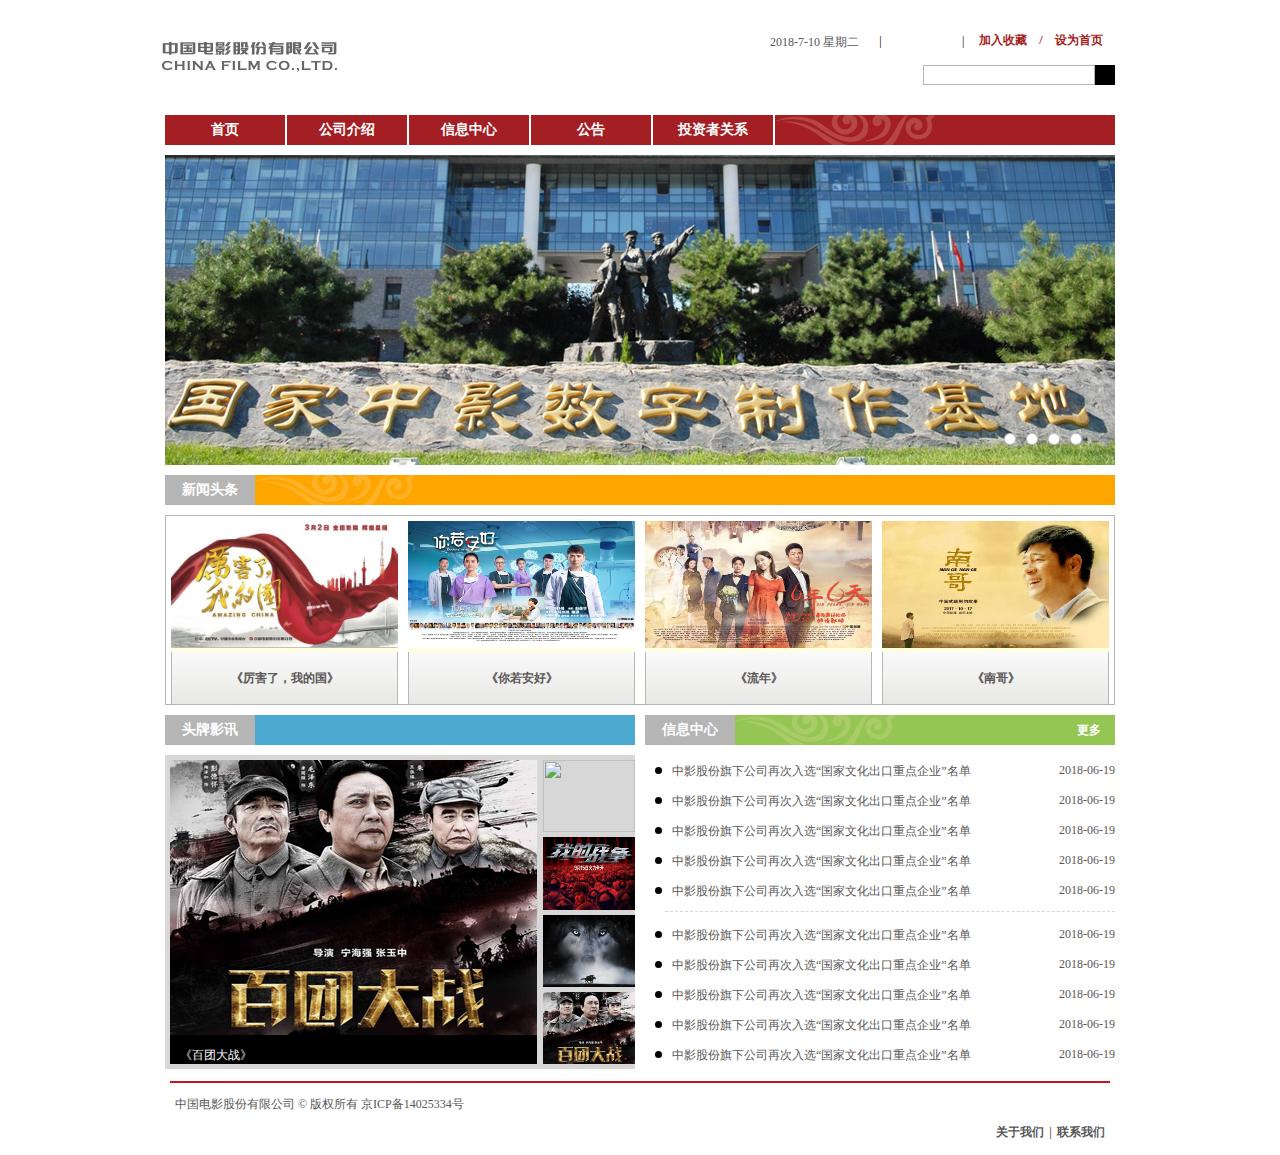
==== index.html @ e8ded46a "lzq001" ====
<!DOCTYPE html>
<html lang="en">
<head>
	<meta charset="UTF-8">
	<title>中国电影股份有限公司</title>
	<link rel="stylesheet" href="css/index.css">
	<link rel="stylesheet" href="https://at.alicdn.com/t/font_739050_2397765j077.css">
</head>
<body>
	<!-- 最上部开始 -->
	<section class="bestTop">
		<a href="zhengwen.html"><div class="topLogo"></div></a>

		<div class="top_top">
			<div class="Home_page">
				<span>加入收藏</span>
				<span>/</span>
				<span>设为首页</span>
			</div>
			<div class="top_air">
				<span>|</span>
				<span>|</span>

			</div>
			<div class="top_date">
				<span>2018-7-10 星期二</span>
			</div>
		</div>
		<div class="topsearch">
			<input type="text" class="topinput" >
			<div class="magnifying">
				<i class="iconfont icon-fangdajing jing"></i>
			</div>
		</div>
		<div class="topmenu">
			<ul>
				<li>
					<a href="index.html"><span>首页</span>

						<div class="disappear">首页</div></a>
				</li>
				<li>
					<a href="jieshao.html" ><span>公司介绍</span>
						<div class="disappear">公司介绍</div></a>

				</li>
				<li>
					<a href="centerxinxi.html"><span>信息中心</span>
						<div class="disappear">信息中心</div></a>

				</li>
				<li>
					<a href="gonggao.html"><span>公告</span>
						<div class="disappear">公告</div></a>

				</li>

				<li>
					<a href="touzi.html"><span>投资者关系</span>
						<div class="disappear">投资者关系</div></a>

				</li>
			</ul>
			<img src="img/alltit_cloud.png" alt="">
		</div>
	</section>
	<!-- 最上部结束 -->

	<!-- banner以下 开始-->
	<section class="banner">
        <a href="zhengwen.html">
            <img src="img/bann1.jpg" alt="">

        </a>
        <a href="zhengwen.html"><img src="img/bann2.jpg" alt=""></a>
        <a href="zhengwen.html"><img src="img/bann3.jpg" alt=""></a>
        <a href="zhengwen.html"><img src="img/bann4.jpg" alt=""></a>

		<div class="dot">
			<div class="ban_dot">
				<div class="in_dot"></div>
			</div>
			<div class="ban_dot">
				<div class="in_dot"></div>
			</div>
			<div class="ban_dot">
				<div class="in_dot"></div>
			</div>
			<div class="ban_dot">
				<div class="in_dot"></div>
			</div>
		</div>
	</section>
	<!-- banner以下结束 -->
	<!-- 新闻头条开始 -->
	<section class="theNew_title">
		<div class="new_title">
			<span>新闻头条</span>
		</div>
		<img src="img/xinwen.png" alt="">
	</section>

	<section class="theNew">
		<ul>
			<li class="movie">
				<a href="zhengwen.html" target="view_window>
					<div class=" the_movie">
						<img src="img/wodeguo.jpg" alt="">
					</div>			
					<div class="movName">《厉害了，我的国》</div>
				</a>

			</li>
			<li class="movie">
				<a href="zhengwen.html" target="view_window>
					<div class=" the_movie">
						<img src="img/niruoanhao.jpg" alt="">
					</div>			
					<div class="movName">《你若安好》</div>
				</a>

			</li>
			<li class="movie">
				<a href="zhengwen.html" target="view_window>
					<div class=" the_movie">
						<img src="img/liunian.jpg" alt="">
					</div>			
					<div class="movName">《流年》</div>
				</a>

			</li>
			<li class="movie">
				<a href="zhengwen.html" target="view_window>
					<div class=" the_movie">
						<img src="img/nange.jpg" alt="">
					</div>			
					<div class="movName">《南哥》</div>
				</a>

			</li>
		</ul>


	</section>
	<!-- 新闻头条结束 -->
	<!-- 头牌咨讯开始 -->
	<section class="message_title">
		<div class="mess_left">
			<div class="mess_title">头牌影讯</div>
		</div>
		<div class="mess_left mess_right">
			<div class="mess_title">信息中心</div>
			<img src="img/alltit_cloud.png" alt="">
			<div class="mess_more">
				<i class="iconfont icon-sanx"></i>
				<span>更多</span>
			</div>
		</div>
	</section>
	<section class="message">
		<div class="message_left">
			<div class="message_leftTop">
				<div class="pic_top"></div>
                <a href="zhengwen.html" target="view_window"><img src="img/meirenyu.jpg" alt=""></a>
                <a href="zhengwen.html" target="view_window"><img src="img/mytuanzhang.jpg" alt=""></a>
                <a href="zhengwen.html" target="view_window"><img src="img/langtuteng.jpg" alt=""></a>
                <a href="zhengwen.html " target="view_window"><img src="img/maozhuxi.jpg" alt=""></a>




			</div>

			<div class="message_leftdown">
				<span>《美人鱼》</span>

			</div>
			<div class="message_leftdown">
				<span>《我的团长》</span>

			</div>
			<div class="message_leftdown">
				<span>《狼图腾》</span>

			</div>
			<div class="message_leftdown">
				<span>《百团大战》</span>

			</div>
			<div class="messleft_right">
				<div class="mess_manymov">
                    <a href="zhengwen.html" target="view_window"><img src="img/meirenyu.jpg" alt=""></a>

				</div>
				<div class="mess_manymov">
                    <a href="zhengwen.html" target="view_window"><img src="img/mytuanzhang.jpg" alt=""></a>

				</div>
				<div class="mess_manymov">
                    <a href="zhengwen.html" target="view_window"><img src="img/langtuteng.jpg" alt=""></a>

				</div>
				<div class="mess_manymov">
                    <a href="zhengwen.html" target="view_window"><img src="img/maozhuxi.jpg" alt=""></a>

				</div>
			</div>
		</div>

		<div class="message_right">
			<div class="messright_top">
				<ul>
					<li class="messright_top1">
						<div class="point"></div>
						<a href="zhengwen.html" target="view_window">
							<div class="messright_top2">
								<div class="overflow">
									<span>中影股份旗下公司再次入选“国家文化出口重点企业”名单</span>
								</div>
								
								<span class="mess_color">2018-06-19</span>
							</div>
						</a>
						
					</li>
					<li class="messright_top1">
						<div class="point"></div>
						<a href="zhengwen.html" target="view_window">
							<div class="messright_top2">
								<div class="overflow">
									<span>中影股份旗下公司再次入选“国家文化出口重点企业”名单</span>
								</div>
								
								<span class="mess_color">2018-06-19</span>
							</div>
						</a>
						
					</li>
					<li class="messright_top1">
						<div class="point"></div>
						<a href="zhengwen.html" target="view_window">
							<div class="messright_top2">
								<div class="overflow">
									<span>中影股份旗下公司再次入选“国家文化出口重点企业”名单</span>
								</div>
								
								<span class="mess_color">2018-06-19</span>
							</div>
						</a>
						
					</li>
					<li class="messright_top1">
						<div class="point"></div>
						<a href="zhengwen.html" target="view_window">
							<div class="messright_top2">
								<div class="overflow">
									<span>中影股份旗下公司再次入选“国家文化出口重点企业”名单</span>
								</div>
								
								<span class="mess_color">2018-06-19</span>
							</div>
						</a>
						
					</li>
					<li class="messright_top1">
						<div class="point"></div>
						<a href="zhengwen.html" target="view_window">
							<div class="messright_top2">
								<div class="overflow">
									<span>中影股份旗下公司再次入选“国家文化出口重点企业”名单</span>
								</div>
								
								<span class="mess_color">2018-06-19</span>
							</div>
						</a>
						
					</li>
				</ul>
			</div>
			<div class="mess_dashed"></div>
			<div class="messright_top">
				<ul>
					<li class="messright_top1">
						<div class="point"></div>
						<a href="zhengwen.html " target="view_window">
							<div class="messright_top2">
								<div class="overflow">
									<span>中影股份旗下公司再次入选“国家文化出口重点企业”名单</span>
								</div>
								
								<span class="mess_color">2018-06-19</span>
							</div>
						</a>
						
					</li>
					<li class="messright_top1">
						<div class="point"></div>
						<a href="zhengwen.html" target="view_window">
							<div class="messright_top2">
								<div class="overflow">
									<span>中影股份旗下公司再次入选“国家文化出口重点企业”名单</span>
								</div>
								
								<span class="mess_color">2018-06-19</span>
							</div>
						</a>
						
					</li>
					<li class="messright_top1">
						<div class="point"></div>
						<a href="zhengwen.html" target="view_window">
							<div class="messright_top2">
								<div class="overflow">
									<span>中影股份旗下公司再次入选“国家文化出口重点企业”名单</span>
								</div>
								
								<span class="mess_color">2018-06-19</span>
							</div>
						</a>
						
					</li>
					<li class="messright_top1">
						<div class="point"></div>
						<a href="zhengwen.html" target="view_window">
							<div class="messright_top2">
								<div class="overflow">
									<span>中影股份旗下公司再次入选“国家文化出口重点企业”名单</span>
								</div>
								
								<span class="mess_color">2018-06-19</span>
							</div>
						</a>
						
					</li>
					<li class="messright_top1">
						<div class="point"></div>
						<a href="zhengwen.html " target="view_window">
							<div class="messright_top2">
								<div class="overflow">
									<span>中影股份旗下公司再次入选“国家文化出口重点企业”名单</span>
								</div>
								
								<span class="mess_color">2018-06-19</span>
							</div>
						</a>
						
					</li>
				</ul>
			</div>
		</div>



	</section>
	<!-- 头牌咨讯结束 -->

	<!-- 末尾开始 -->
	<section class="end">
		<div class="end_center">
			<span>中国电影股份有限公司 © 版权所有 京ICP备14025334号</span>
			<div class="about">
				<a href="lianxi.html" target="view_window"><h1>联系我们</h1></a>
				<h2>|</h2>
				<a href="jieshao.html" target="view_window"><h1>关于我们</h1></a>
			</div>
		</div>
	</section>
	<!-- 末尾结束 -->
</body>
</html>
---- css/index.css ----
/*
* @Author: Administrator
* @Date:   2018-07-10 17:15:40
* @Last Modified by:   Administrator
* @Last Modified time: 2018-07-11 17:52:09
*/
@import url('base.css');
/* 最上部开始 */
.bestTop{
	width: 960px;
	height: 150px;
	/* background-color: skyblue; */
	margin: 0 auto;
	overflow: hidden;
}
.topLogo{
	width: 177px;
	height: 54px;
	background-color: darkgreen;
	margin-top: 28px;
	background: url('../img/logo.jpg') no-repeat center/contain;
	float: left;
}
.top_top{
	width: 707px;
	height: 50px;
	/* background-color: seagreen; */
	float: right;
}
.Home_page{
	width: 144.69px;
	height: 20px;
	/* background-color: blue; */
	float: right;
	margin-top: 30px;
}
.Home_page span{
	color: #a41f24;
	font-size: 12px;
	margin: 4px;
	font-weight: bolder;

}
.Home_page span:nth-child(1):hover{
	color: black;
	cursor: pointer;

}
.Home_page span:nth-child(3):hover{
	color: black;
	cursor: pointer;
}
.top_air{
	width: 90.03px;
	height: 20px;
	/* background-color: yellow; */
	float: right;
	display: flex;
	justify-content: space-between;
	align-items: flex-end;
	margin: 30px 8px 0;
}
.top_air span{
	width: 3.22px;
	height: 16px;
	margin: 0 2px;
	font-size: 12px;

}

.top_date{
	width: 99.2px;
	height: 20px;
	/* background-color: lightyellow; */
	float: right;
	margin-top: 30px;


}
.top_date span{
	font-size: 12px;
	color: #595757;
	display: block;
	margin-top: 4px;
}
.topsearch{
	width: 192px;
	height: 20px;
	background-color: lightyellow;
	float: right;
	margin: 15px 5px 0 0;
}
.topinput{
	width: 160px;
	height: 18px;
	line-height: 18px;
	border: 0px;
	/* background: url(../img/css_pic.png) no-repeat -150px -239px; */
	padding: 0 5px;
	float: left;
	margin: 0;
	border: 1px solid #B5B5B6;
}
.magnifying{
	width: 20px;
	height: 20px;
	/* margin-left: 1px; */
	background-color: black;
	float: right;
	cursor: pointer;
}
.iconfont{
	width: 20px;
	height: 20px;
	color: white;
	margin: 1px;
}
.topmenu{
	height: 30px;
	display: block;
	width: 950px;
	margin: 30px 5px 5px;
	font-size: 14px;
	font-weight: bold;
	color: #FFF;
	float: left;
	clear: both;
	background-color: #A41F24;
	position: relative;
}
.topmenu li{
	width: 120px;
	height: 30px;
	/* background-color:green; */
	float: left;
	/* margin-right: 5px; */
	border-right: 2px solid white;
	position: relative;
}
.disappear{
	width: 120px;
	height: 30px;
	background-color:white;
	/* margin-right: 5px; */
	/* border-right: 2px solid white; */
	position: absolute;
	left: 0px;
	bottom: 30px;
	text-align: center;
	line-height: 30px;
	font-size: 14px;
    transition: top 1s linear,opacity  1s linear;
    color: white;
}
.topmenu li:nth-child(1):hover .disappear{
	bottom: 0;
	opacity: 1;
	background-color:#C9161D;
    transition: all .2s linear;
}
.topmenu li:nth-child(2):hover .disappear{
	bottom: 0;
	opacity: 1;
	background-color:#C9161D;
    transition: all .2s linear;
}
.topmenu li:nth-child(3):hover .disappear{
	bottom: 0;
	opacity: 1;
	background-color:#C9161D;
    transition: all .2s linear;
}
.topmenu li:nth-child(4):hover .disappear{
	bottom: 0;
	opacity: 1;
	background-color:#C9161D;
    transition: all .2s linear;
}
.topmenu li:nth-child(5):hover .disappear{
	bottom: 0;
	opacity: 1;
	background-color:#C9161D;
    transition: all .2s linear;
}
.topmenu span{
	font-size: 14px;
	font-weight: bold;
	color: #FFF;
	line-height: 30px;
	text-align: center;
	display: block;
}

/* 最上部结束 */
/* banner以下 开始 */
.banner{
	width: 950px;
	height: 310px;
	background-color: yellow;
	margin: 5px auto;
	position: relative;
	cursor: pointer;
}
.banner img{
	width: 950px;
	height: 310px;
	position: absolute;
	left: 0;
	right: 0;
	top: 0;
	bottom: 0;
	margin: auto;
}
.dot{
	width: 90px;
	height: 14px;
	/* background-color: darkgreen; */
	position: absolute;
	right: 26px;
	bottom: 18px;

}
.ban_dot{
	width: 12px;
	height: 12px;
	border-radius: 50%;
	background-color:#C5C5C5;
	margin-top: 1px;
	overflow: hidden;
	float: left;
	margin: 0 5px;
}
.in_dot{
	width: 10px;
	height: 10px;
	background-color: white;
	border-radius: 50%;
	margin: 1px;
	cursor: pointer;
}
.in_dot:hover{
	background-color: orange;
}
/* banner以下结束 */
/* 新闻头条开始 */
.theNew_title{
	width: 950px;
	height: 30px;
	background-color: orange;
	margin: 10px auto;
}
.new_title{
	width: 90px;
	height: 30px;
	background-color: #B5B5B6;
	text-align: center;
	font-weight: bold;
	font-size: 14px;
	color: #FFF;
	line-height: 30px;
	float: left;
}
.theNew{
	width: 948px;
	height: 188px;
	/* background-color: lightgreen; */
	margin: 0 auto;
	border: 1px solid #B5B5B6;
}
.movie{
	width: 227px;
	height: 180px;
	background-color: lightyellow;
	margin: 5px 5px;
	float: left;
}
.the_movie{
	width: 227px;
	height: 127px;
}
.movie img{
	width: 227px;
	height: 127px;
	/* overflow: hidden; */

}
.movName{
	width: 225px;
	height: 52px;
	background:-webkit-linear-gradient(top,#FAFAFA,#E8E8E6);
	margin-bottom: 5px;
	text-align: center;
	float: left;
	font-size: 12px;
	font-weight: bold;
	color: #595757;
	line-height: 53px;
	border-bottom: 1px solid #B7B7B7;
	border-right: 1px solid #B7B7B7;
	border-left: 1px solid #B7B7B7	;

}
/* 新闻头条结束 */
/* 头牌咨讯开始 */
.message_title{
	width: 950px;
	height: 30px;
	/* background-color: orange; */
	margin: 10px auto;

}
.mess_title{
	width: 90px;
	height: 30px;
	background-color: #B5B5B6;
	text-align: center;
	font-weight: bold;
	font-size: 14px;
	color: #FFF;
	line-height: 30px;
	float: left;
}
.mess_left{
	width: 470px;
	height: 30px;
	background-color: #4CA9D0;
	float: left;
}
.mess_right{
	margin-left: 10px;
	background-color: #95C653;

}
.mess_more{
	width: 50px;
	height: 16px;
	/* background-color: lightpink; */
	float: right;
	margin-top: 7px;
	margin-right: 10px;
	cursor: pointer;
}
.mess_more .icon-sanx{
	font-size: 16px;
	color: white;
	float: left;
	/* margin-left: 2px; */
	/* margin-bottom: 2px; */
}
.mess_more span{
	font-size: 12px;
	color: white;
	line-height: 16px;
	display: block;
	float: left;
	font-weight: bold;
}
.mess_more:hover span{
	color: black;
}
.message{
	width: 950px;
	height: 314px;
	/* background-color: greenyellow; */
	margin: 0 auto;
}
.message_left{
	width: 470px;
	height: 314px;
	background-color: #D7D7D7;
	padding: 5px 0 5px 5px;
	box-sizing: border-box;
	position: relative;
	float: left;
}
.message_leftTop{
	width: 367px;
	height: 275px;
	background-color: purple;
	position: relative;
	float: left;
}
.message_leftTop img{
	width: 367px;
	height: 275px;
	float: left;
	position: absolute;
	top: 0;
	left: 0;
} 
.pic_top{
	width: 367px;
	height: 11px;
	background-color: rgba(0, 0, 0, .5);
	position: absolute;
	bottom: 0px;
	float: left;
}
.message_leftdown{
	width: 367px;
	height: 29px;
	background-color: black;
	display: flex;
	align-items: flex-end;
	float: left;
	position: absolute;
	bottom: 5px;
	left: 5px;
}
.message_leftdown span{
	font-size: 12px;
	color: white;
	margin-left: 10px;
}
.messleft_right{
	width: 92px;
	height: 304px;
	/* background-color: orange; */
	position: absolute;
	right: 0;
	top: 5px;
	display: flex;
	justify-content: space-between;
	flex-direction: column;
}
.mess_manymov{
	width: 92px;
	height: 72.25px;
}
.mess_manymov img{
	width: 92px;
	height: 72.25px;
}
.message_right{
	width: 470px;
	height: 314px;
	/* background-color: pink; */
	float: right;
}
.messright_top{
	width: 470px;
	height: 150px;
	/* background-color: hotpink; */
}
.messright_top1{
	width: 460px;
	height: 30px;
	/* background-color: yellowgreen; */
	margin-left: 10px;
}
.point{
	width: 7px;
	height: 7px;
	border-radius: 50%;
	background-color: black;
	float: left;
	margin-top: 11.5px;
}
.messright_top2{
	width: 443px;
	height: 30px;
	/* background-color: green; */
	/* margin-left: 20px; */
	float: left;
	display: flex;
	justify-content: space-between;
	align-items: center;
	margin-left: 10px;
	/* cursor: pointer; */
}
.messright_top2 span{
	font-size: 12px;
	color: #595757;
}
.messright_top2 span:hover{
	color: black;
}
.mess_dashed{
	width: 450px;
	height: 6px;
	border-bottom: 1px dashed #d7d7d7;
	margin-bottom: 7px;
	margin-left: 20px;
}
.overflow{
	width: 300px;
	white-space: nowrap;
	overflow: hidden;
	text-overflow: ellipsis;
}
/* 头牌咨讯结束 */
/* 末尾开始 */
.end{
	width: 940px;
	height: 76px;
	/* background-color: darkgreen; */
	margin: 0 auto;
	padding: 5px;
	position: relative;
}
.end_center{
	width: 940px;
	height: 60px;
	/* background-color: yellowgreen; */
	position: absolute;
	top: 0;
	bottom: 0;
	left: 0;
	right: 0;
	margin: auto;
	border-top: 2px solid #C9161D;
	display: flex;
	justify-content: space-between;
}
.end_center span{
	line-height: 22px;
	margin-top: 10px;
	margin-left: 5px;
	margin-right: 5px;
	/* float: left; */
	font-size: 12px;
	color: #595757;

}
.about{
	width: 210px;
	height: 22px;
	/* background-color: lightyellow; */
	align-self: flex-end;
}
.about h1{
	font-size: 12px;
	color: #595757;
	margin: 0 5px;
	line-height: 22px;
	float: right;
}
.about h2{
	font-size: 12px;
	color: #595757;
	margin: 0px;
	line-height: 22px;
	float: right;
}
.about h1:hover{
	color: black;
}
/* 末尾结束 */
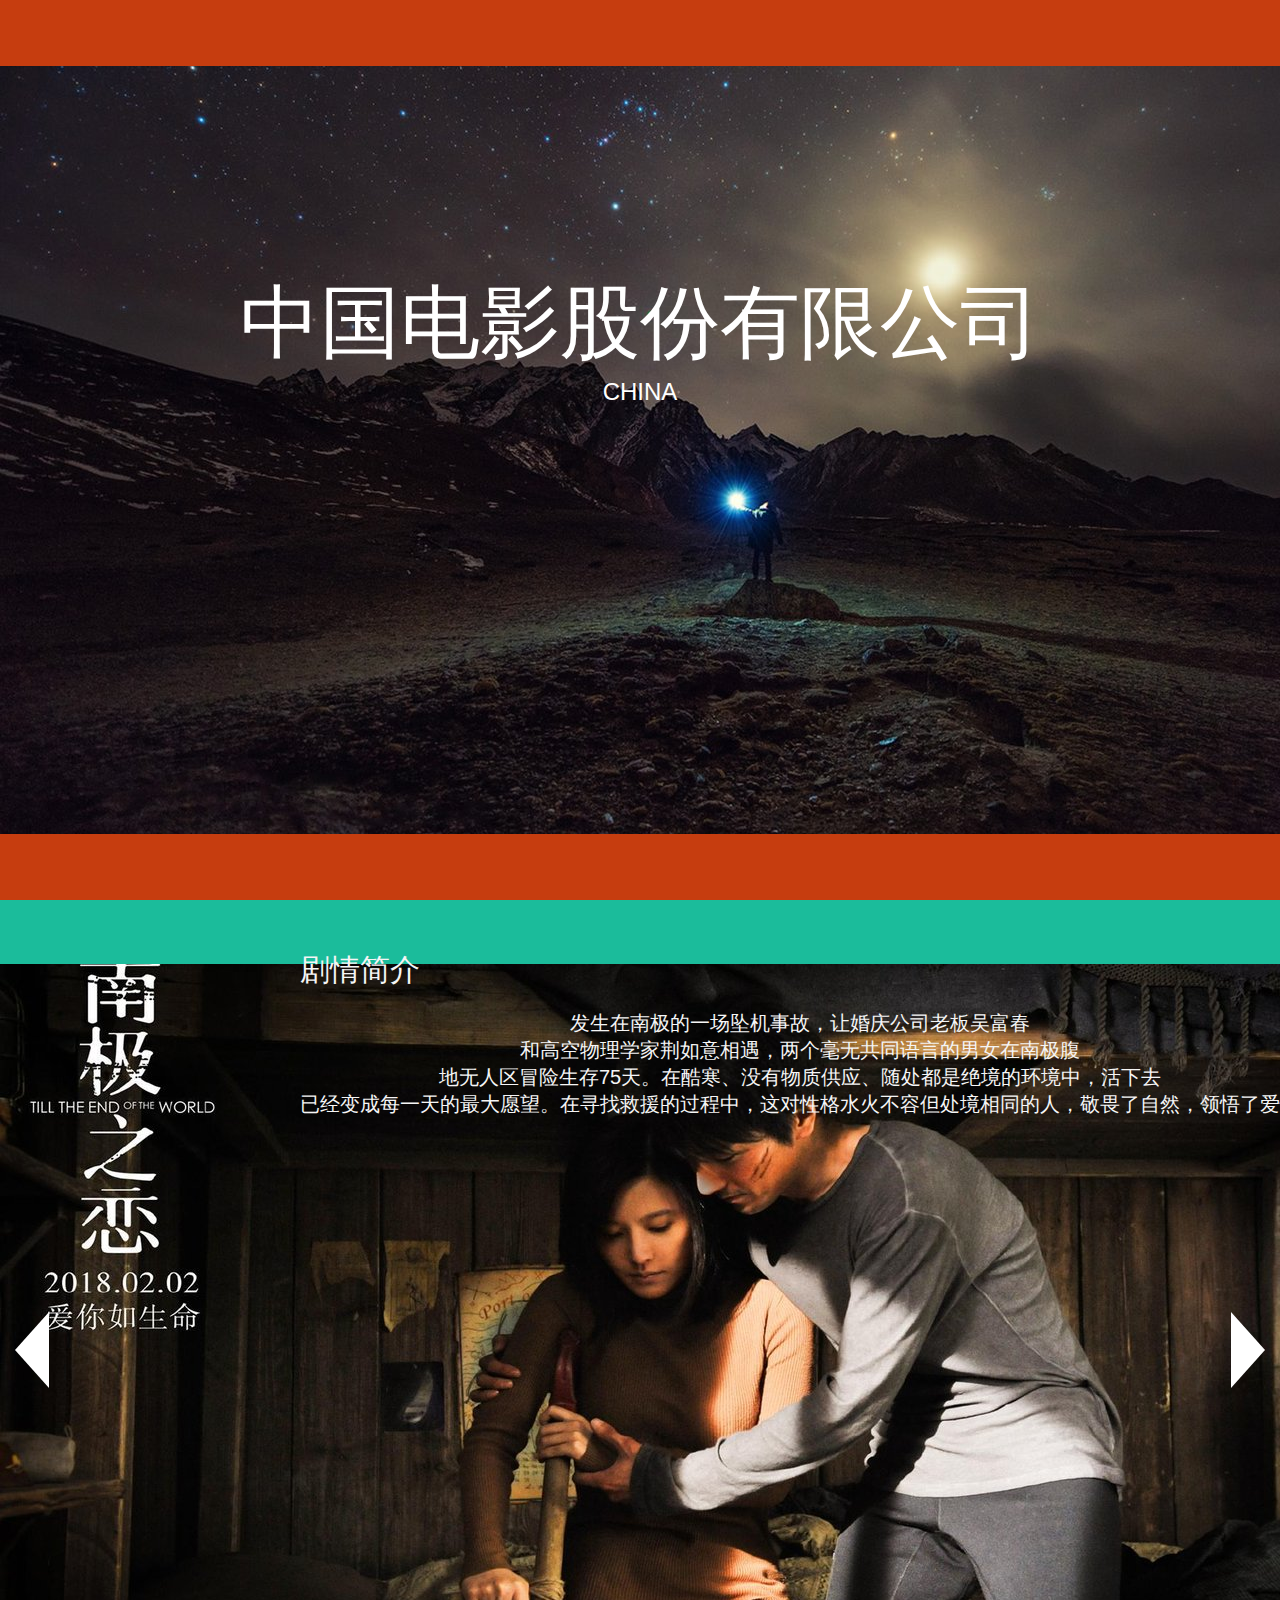
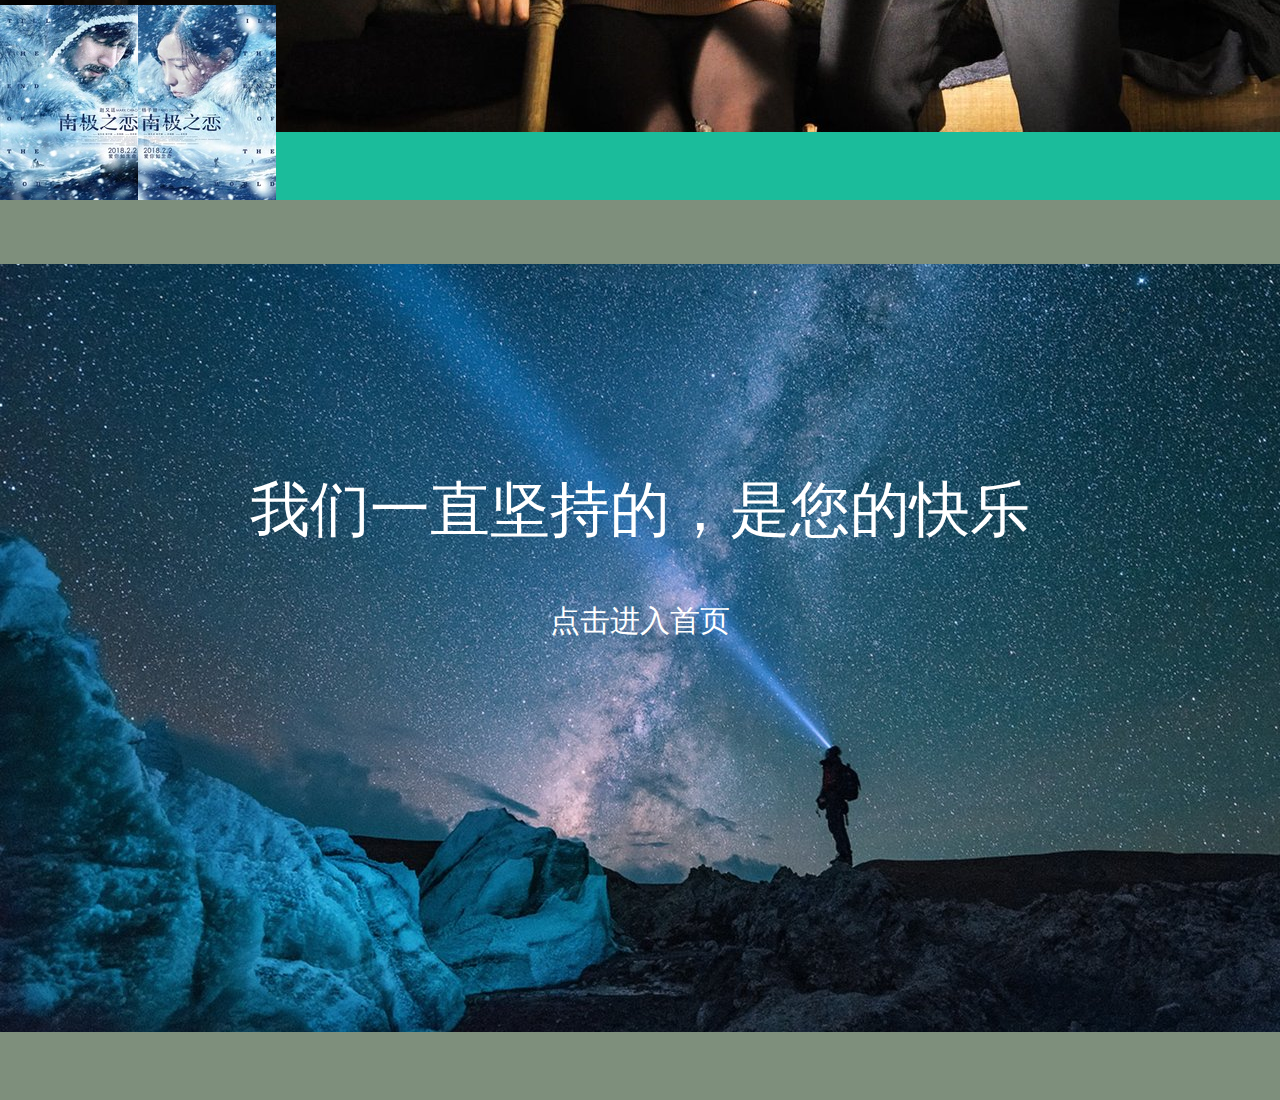
==== commit 40291e17: "lzq00033" ====
--- a/index.html
+++ b/index.html
@@ -1,373 +1,184 @@
 <!DOCTYPE html>
-<html lang="en">
+<html xmlns="http://www.w3.org/1999/xhtml">
+
 <head>
-	<meta charset="UTF-8">
-	<title>中国电影股份有限公司</title>
-	<link rel="stylesheet" href="css/index.css">
-	<link rel="stylesheet" href="https://at.alicdn.com/t/font_739050_2397765j077.css">
+	<meta http-equiv="Content-Type" content="text/html; charset=utf-8" />
+	<title>Scroll bar enabled - fullPage.js</title>
+	<meta name="author" content="Alvaro Trigo Lopez" />
+	<meta name="description" content="fullPage full-screen navigation and sections control menu." />
+	<meta name="keywords"  content="fullpage,jquery,demo,scrollbar,scroll,bar,fullscreen,navigation,control arrows, dots" />
+	<meta name="Resource-type" content="Document" />
+
+	<link rel="stylesheet" type="text/css" href="css/fullpage.css" />
+	<link rel="stylesheet" type="text/css" href="css/examples.css" />
+	<style>
+
+	/* Style for our header texts
+	* --------------------------------------- */
+	h1{
+		font-size: 5em;
+		font-family: arial,helvetica;
+		color: #fff;
+		margin:0;
+	}
+	.intro p{
+		color: #fff;
+	}
+
+	/* Centered texts in each section
+	* --------------------------------------- */
+	.section{
+		text-align:center;
+	}
+
+
+	/* Bottom menu
+	* --------------------------------------- */
+	#infoMenu li a {
+		color: #fff;
+	}
+.top2{
+    position: absolute;
+    top: 30%;
+    right: 0;
+    bottom: 0;
+    left: 0;
+    margin: auto;
+}
+.someColor{
+    background-color:rgba(0,0,0) ;
+    color: white;
+}
+
+
+    .top1 img{
+        /*width: 100%;*/
+        /*height: 100%;*/
+        position: absolute;
+        top: 0;
+        right: 0;
+        bottom: 0;
+        left: 0;
+        margin: auto;
+    }
+
+      .nanji{
+          position: absolute;
+          top: 50px;
+          left: 300px;
+          /*background-color: whitesmoke;*/
+          z-index: 999999;
+          font-size: 30px;
+          color: whitesmoke;
+
+      }
+        .nanji1{
+            position: absolute;
+            top: 110px;
+            left: 300px;
+            /*background-color: whitesmoke;*/
+            font-size: 20px;
+            color: whitesmoke;
+
+        }
+
+.nanji6{
+	position: absolute;
+	left: 0;
+	bottom: 0;
+}
+.nanji5{
+	position: absolute;
+	left: 138px;
+	bottom: 0;
+}
+.wenzi4{
+	font-size: 60px;
+	color: white;
+}
+.wenzi5{
+	font-size: 30px;
+	margin-top: 50px;
+}
+
+
+	</style>
+
+	<!--[if IE]>
+		<script type="text/javascript">
+			 var console = { log: function() {} };
+		</script>
+	<![endif]-->
 </head>
 <body>
-	<!-- 最上部开始 -->
-	<section class="bestTop">
-		<a href="zhengwen.html"><div class="topLogo"></div></a>
-
-		<div class="top_top">
-			<div class="Home_page">
-				<span>加入收藏</span>
-				<span>/</span>
-				<span>设为首页</span>
-			</div>
-			<div class="top_air">
-				<span>|</span>
-				<span>|</span>
-
-			</div>
-			<div class="top_date">
-				<span>2018-7-10 星期二</span>
-			</div>
-		</div>
-		<div class="topsearch">
-			<input type="text" class="topinput" >
-			<div class="magnifying">
-				<i class="iconfont icon-fangdajing jing"></i>
-			</div>
-		</div>
-		<div class="topmenu">
-			<ul>
-				<li>
-					<a href="index.html"><span>首页</span>
-
-						<div class="disappear">首页</div></a>
-				</li>
-				<li>
-					<a href="jieshao.html" ><span>公司介绍</span>
-						<div class="disappear">公司介绍</div></a>
-
-				</li>
-				<li>
-					<a href="centerxinxi.html"><span>信息中心</span>
-						<div class="disappear">信息中心</div></a>
-
-				</li>
-				<li>
-					<a href="gonggao.html"><span>公告</span>
-						<div class="disappear">公告</div></a>
-
-				</li>
-
-				<li>
-					<a href="touzi.html"><span>投资者关系</span>
-						<div class="disappear">投资者关系</div></a>
-
-				</li>
-			</ul>
-			<img src="img/alltit_cloud.png" alt="">
-		</div>
-	</section>
-	<!-- 最上部结束 -->
-
-	<!-- banner以下 开始-->
-	<section class="banner">
-        <a href="zhengwen.html">
-            <img src="img/bann1.jpg" alt="">
-
-        </a>
-        <a href="zhengwen.html"><img src="img/bann2.jpg" alt=""></a>
-        <a href="zhengwen.html"><img src="img/bann3.jpg" alt=""></a>
-        <a href="zhengwen.html"><img src="img/bann4.jpg" alt=""></a>
-
-		<div class="dot">
-			<div class="ban_dot">
-				<div class="in_dot"></div>
-			</div>
-			<div class="ban_dot">
-				<div class="in_dot"></div>
-			</div>
-			<div class="ban_dot">
-				<div class="in_dot"></div>
-			</div>
-			<div class="ban_dot">
-				<div class="in_dot"></div>
-			</div>
-		</div>
-	</section>
-	<!-- banner以下结束 -->
-	<!-- 新闻头条开始 -->
-	<section class="theNew_title">
-		<div class="new_title">
-			<span>新闻头条</span>
-		</div>
-		<img src="img/xinwen.png" alt="">
-	</section>
-
-	<section class="theNew">
-		<ul>
-			<li class="movie">
-				<a href="zhengwen.html" target="view_window>
-					<div class=" the_movie">
-						<img src="img/wodeguo.jpg" alt="">
-					</div>			
-					<div class="movName">《厉害了，我的国》</div>
-				</a>
-
-			</li>
-			<li class="movie">
-				<a href="zhengwen.html" target="view_window>
-					<div class=" the_movie">
-						<img src="img/niruoanhao.jpg" alt="">
-					</div>			
-					<div class="movName">《你若安好》</div>
-				</a>
-
-			</li>
-			<li class="movie">
-				<a href="zhengwen.html" target="view_window>
-					<div class=" the_movie">
-						<img src="img/liunian.jpg" alt="">
-					</div>			
-					<div class="movName">《流年》</div>
-				</a>
-
-			</li>
-			<li class="movie">
-				<a href="zhengwen.html" target="view_window>
-					<div class=" the_movie">
-						<img src="img/nange.jpg" alt="">
-					</div>			
-					<div class="movName">《南哥》</div>
-				</a>
-
-			</li>
-		</ul>
 
 
-	</section>
-	<!-- 新闻头条结束 -->
-	<!-- 头牌咨讯开始 -->
-	<section class="message_title">
-		<div class="mess_left">
-			<div class="mess_title">头牌影讯</div>
+
+<div id="fullpage">
+	<div class="section " id="section0">
+        <div class="top1">
+            <img src="img/111111.jpg" alt="">
+        </div>
+		<div class="intro top2">
+			<h1>中国电影股份有限公司</h1>
+			<p>CHINA</p>
 		</div>
-		<div class="mess_left mess_right">
-			<div class="mess_title">信息中心</div>
-			<img src="img/alltit_cloud.png" alt="">
-			<div class="mess_more">
-				<i class="iconfont icon-sanx"></i>
-				<span>更多</span>
-			</div>
-		</div>
-	</section>
-	<section class="message">
-		<div class="message_left">
-			<div class="message_leftTop">
-				<div class="pic_top"></div>
-                <a href="zhengwen.html" target="view_window"><img src="img/meirenyu.jpg" alt=""></a>
-                <a href="zhengwen.html" target="view_window"><img src="img/mytuanzhang.jpg" alt=""></a>
-                <a href="zhengwen.html" target="view_window"><img src="img/langtuteng.jpg" alt=""></a>
-                <a href="zhengwen.html " target="view_window"><img src="img/maozhuxi.jpg" alt=""></a>
+
+	</div>
 
 
 
 
-			</div>
+	<div class="section" id="section1">
+	    <div class="slide" id="slide1">
 
-			<div class="message_leftdown">
-				<span>《美人鱼》</span>
+            <div class="intro">
 
-			</div>
-			<div class="message_leftdown">
-				<span>《我的团长》</span>
+				<span class="nanji">剧情简介</span>
+				<span class="nanji1">发生在南极的一场坠机事故，让婚庆公司老板吴富春<br>和高空物理学家荆如意相遇，两个毫无共同语言的男女在南极腹<br>地无人区冒险生存75天。在酷寒、没有物质供应、随处都是绝境的环境中，活下去<br>已经变成每一天的最大愿望。在寻找救援的过程中，这对性格水火不容但处境相同的人，敬畏了自然，领悟了爱情</span>
 
-			</div>
-			<div class="message_leftdown">
-				<span>《狼图腾》</span>
+				<!--<span class="nanji3">很好看</span>-->
 
-			</div>
-			<div class="message_leftdown">
-				<span>《百团大战》</span>
+            </div>
+            <div class="top2-2">
+                <img src="img/222.jpg" alt="">
+				<img src="img/剧照2.jpg" alt="" class="nanji6">
+				<img src="img/juzhao.jpg" alt="" class="nanji5">
 
-			</div>
-			<div class="messleft_right">
-				<div class="mess_manymov">
-                    <a href="zhengwen.html" target="view_window"><img src="img/meirenyu.jpg" alt=""></a>
-
-				</div>
-				<div class="mess_manymov">
-                    <a href="zhengwen.html" target="view_window"><img src="img/mytuanzhang.jpg" alt=""></a>
-
-				</div>
-				<div class="mess_manymov">
-                    <a href="zhengwen.html" target="view_window"><img src="img/langtuteng.jpg" alt=""></a>
-
-				</div>
-				<div class="mess_manymov">
-                    <a href="zhengwen.html" target="view_window"><img src="img/maozhuxi.jpg" alt=""></a>
-
-				</div>
 			</div>
 		</div>
 
-		<div class="message_right">
-			<div class="messright_top">
-				<ul>
-					<li class="messright_top1">
-						<div class="point"></div>
-						<a href="zhengwen.html" target="view_window">
-							<div class="messright_top2">
-								<div class="overflow">
-									<span>中影股份旗下公司再次入选“国家文化出口重点企业”名单</span>
-								</div>
-								
-								<span class="mess_color">2018-06-19</span>
-							</div>
-						</a>
-						
-					</li>
-					<li class="messright_top1">
-						<div class="point"></div>
-						<a href="zhengwen.html" target="view_window">
-							<div class="messright_top2">
-								<div class="overflow">
-									<span>中影股份旗下公司再次入选“国家文化出口重点企业”名单</span>
-								</div>
-								
-								<span class="mess_color">2018-06-19</span>
-							</div>
-						</a>
-						
-					</li>
-					<li class="messright_top1">
-						<div class="point"></div>
-						<a href="zhengwen.html" target="view_window">
-							<div class="messright_top2">
-								<div class="overflow">
-									<span>中影股份旗下公司再次入选“国家文化出口重点企业”名单</span>
-								</div>
-								
-								<span class="mess_color">2018-06-19</span>
-							</div>
-						</a>
-						
-					</li>
-					<li class="messright_top1">
-						<div class="point"></div>
-						<a href="zhengwen.html" target="view_window">
-							<div class="messright_top2">
-								<div class="overflow">
-									<span>中影股份旗下公司再次入选“国家文化出口重点企业”名单</span>
-								</div>
-								
-								<span class="mess_color">2018-06-19</span>
-							</div>
-						</a>
-						
-					</li>
-					<li class="messright_top1">
-						<div class="point"></div>
-						<a href="zhengwen.html" target="view_window">
-							<div class="messright_top2">
-								<div class="overflow">
-									<span>中影股份旗下公司再次入选“国家文化出口重点企业”名单</span>
-								</div>
-								
-								<span class="mess_color">2018-06-19</span>
-							</div>
-						</a>
-						
-					</li>
-				</ul>
-			</div>
-			<div class="mess_dashed"></div>
-			<div class="messright_top">
-				<ul>
-					<li class="messright_top1">
-						<div class="point"></div>
-						<a href="zhengwen.html " target="view_window">
-							<div class="messright_top2">
-								<div class="overflow">
-									<span>中影股份旗下公司再次入选“国家文化出口重点企业”名单</span>
-								</div>
-								
-								<span class="mess_color">2018-06-19</span>
-							</div>
-						</a>
-						
-					</li>
-					<li class="messright_top1">
-						<div class="point"></div>
-						<a href="zhengwen.html" target="view_window">
-							<div class="messright_top2">
-								<div class="overflow">
-									<span>中影股份旗下公司再次入选“国家文化出口重点企业”名单</span>
-								</div>
-								
-								<span class="mess_color">2018-06-19</span>
-							</div>
-						</a>
-						
-					</li>
-					<li class="messright_top1">
-						<div class="point"></div>
-						<a href="zhengwen.html" target="view_window">
-							<div class="messright_top2">
-								<div class="overflow">
-									<span>中影股份旗下公司再次入选“国家文化出口重点企业”名单</span>
-								</div>
-								
-								<span class="mess_color">2018-06-19</span>
-							</div>
-						</a>
-						
-					</li>
-					<li class="messright_top1">
-						<div class="point"></div>
-						<a href="zhengwen.html" target="view_window">
-							<div class="messright_top2">
-								<div class="overflow">
-									<span>中影股份旗下公司再次入选“国家文化出口重点企业”名单</span>
-								</div>
-								
-								<span class="mess_color">2018-06-19</span>
-							</div>
-						</a>
-						
-					</li>
-					<li class="messright_top1">
-						<div class="point"></div>
-						<a href="zhengwen.html " target="view_window">
-							<div class="messright_top2">
-								<div class="overflow">
-									<span>中影股份旗下公司再次入选“国家文化出口重点企业”名单</span>
-								</div>
-								
-								<span class="mess_color">2018-06-19</span>
-							</div>
-						</a>
-						
-					</li>
-				</ul>
-			</div>
+	    <div class="slide" id="slide2">
+            <div class="top2-2">
+                <img src="img/3333.jpg" alt="">
+            </div>
+			<h1>Slide 2</h1>
 		</div>
 
+	</div>
+	<div class="section" id="section2">
+        <div class="intro top2">
+			<span class="wenzi4">我们一直坚持的，是您的快乐</span>
+			<a href="shouye.html"><h1 class="wenzi5">点击进入首页</h1></a>
 
+		</div>
+        <div class="top2-2">
+            <img src="img/4444.jpg" alt="">
+        </div>
 
-	</section>
-	<!-- 头牌咨讯结束 -->
+	</div>
+</div>
 
-	<!-- 末尾开始 -->
-	<section class="end">
-		<div class="end_center">
-			<span>中国电影股份有限公司 © 版权所有 京ICP备14025334号</span>
-			<div class="about">
-				<a href="lianxi.html" target="view_window"><h1>联系我们</h1></a>
-				<h2>|</h2>
-				<a href="jieshao.html" target="view_window"><h1>关于我们</h1></a>
-			</div>
-		</div>
-	</section>
-	<!-- 末尾结束 -->
+<script type="text/javascript" src="js/fullpage.js"></script>
+<script type="text/javascript" src="js/examples.js"></script>
+
+<script type="text/javascript">
+    var myFullpage = new fullpage('#fullpage', {
+        anchors: ['firstPage', 'secondPage', '3rdPage'],
+        sectionsColor: ['#C63D0F', '#1BBC9B', '#7E8F7C'],
+        scrollBar: true
+    });
+</script>
+
 </body>
-</html>
-
-
-
+</html>--- a/css/fullpage.css
+++ b/css/fullpage.css
@@ -0,0 +1,224 @@
+/*!
+ * fullPage 3.0.0
+ * https://github.com/alvarotrigo/fullPage.js
+ *
+ * @license GPLv3 for open source use only
+ * or Fullpage Commercial License for commercial use
+ * http://alvarotrigo.com/fullPage/pricing/
+ *
+ * Copyright (C) 2018 http://alvarotrigo.com/fullPage - A project by Alvaro Trigo
+ */
+html.fp-enabled,
+.fp-enabled body {
+    margin: 0;
+    padding: 0;
+    overflow:hidden;
+
+    /*Avoid flicker on slides transitions for mobile phones #336 */
+    -webkit-tap-highlight-color: rgba(0,0,0,0);
+}
+.fp-section {
+    position: relative;
+    -webkit-box-sizing: border-box; /* Safari<=5 Android<=3 */
+    -moz-box-sizing: border-box; /* <=28 */
+    box-sizing: border-box;
+}
+.fp-slide {
+    float: left;
+}
+.fp-slide, .fp-slidesContainer {
+    height: 100%;
+    display: block;
+}
+.fp-slides {
+    z-index:1;
+    height: 100%;
+    overflow: hidden;
+    position: relative;
+    -webkit-transition: all 0.3s ease-out; /* Safari<=6 Android<=4.3 */
+    transition: all 0.3s ease-out;
+}
+.fp-section.fp-table, .fp-slide.fp-table {
+    display: table;
+    table-layout:fixed;
+    width: 100%;
+}
+.fp-tableCell {
+    display: table-cell;
+    vertical-align: middle;
+    width: 100%;
+    height: 100%;
+}
+.fp-slidesContainer {
+    float: left;
+    position: relative;
+}
+.fp-controlArrow {
+    -webkit-user-select: none; /* webkit (safari, chrome) browsers */
+    -moz-user-select: none; /* mozilla browsers */
+    -khtml-user-select: none; /* webkit (konqueror) browsers */
+    -ms-user-select: none; /* IE10+ */
+    position: absolute;
+    z-index: 4;
+    top: 50%;
+    cursor: pointer;
+    width: 0;
+    height: 0;
+    border-style: solid;
+    margin-top: -38px;
+    -webkit-transform: translate3d(0,0,0);
+    -ms-transform: translate3d(0,0,0);
+    transform: translate3d(0,0,0);
+}
+.fp-controlArrow.fp-prev {
+    left: 15px;
+    width: 0;
+    border-width: 38.5px 34px 38.5px 0;
+    border-color: transparent #fff transparent transparent;
+}
+.fp-controlArrow.fp-next {
+    right: 15px;
+    border-width: 38.5px 0 38.5px 34px;
+    border-color: transparent transparent transparent #fff;
+}
+.fp-scrollable {
+    overflow: hidden;
+    position: relative;
+}
+.fp-scroller{
+    overflow: hidden;
+}
+.iScrollIndicator{
+    border: 0 !important;
+}
+.fp-notransition {
+    -webkit-transition: none !important;
+    transition: none !important;
+}
+#fp-nav {
+    position: fixed;
+    z-index: 100;
+    margin-top: -32px;
+    top: 50%;
+    opacity: 1;
+    -webkit-transform: translate3d(0,0,0);
+}
+#fp-nav.fp-right {
+    right: 17px;
+}
+#fp-nav.fp-left {
+    left: 17px;
+}
+.fp-slidesNav{
+    position: absolute;
+    z-index: 4;
+    opacity: 1;
+    -webkit-transform: translate3d(0,0,0);
+    -ms-transform: translate3d(0,0,0);
+    transform: translate3d(0,0,0);
+    left: 0 !important;
+    right: 0;
+    margin: 0 auto !important;
+}
+.fp-slidesNav.fp-bottom {
+    bottom: 17px;
+}
+.fp-slidesNav.fp-top {
+    top: 17px;
+}
+#fp-nav ul,
+.fp-slidesNav ul {
+  margin: 0;
+  padding: 0;
+}
+#fp-nav ul li,
+.fp-slidesNav ul li {
+    display: block;
+    width: 14px;
+    height: 13px;
+    margin: 7px;
+    position:relative;
+}
+.fp-slidesNav ul li {
+    display: inline-block;
+}
+#fp-nav ul li a,
+.fp-slidesNav ul li a {
+    display: block;
+    position: relative;
+    z-index: 1;
+    width: 100%;
+    height: 100%;
+    cursor: pointer;
+    text-decoration: none;
+}
+#fp-nav ul li a.active span,
+.fp-slidesNav ul li a.active span,
+#fp-nav ul li:hover a.active span,
+.fp-slidesNav ul li:hover a.active span{
+    height: 12px;
+    width: 12px;
+    margin: -6px 0 0 -6px;
+    border-radius: 100%;
+ }
+#fp-nav ul li a span,
+.fp-slidesNav ul li a span {
+    border-radius: 50%;
+    position: absolute;
+    z-index: 1;
+    height: 4px;
+    width: 4px;
+    border: 0;
+    background: #333;
+    left: 50%;
+    top: 50%;
+    margin: -2px 0 0 -2px;
+    -webkit-transition: all 0.1s ease-in-out;
+    -moz-transition: all 0.1s ease-in-out;
+    -o-transition: all 0.1s ease-in-out;
+    transition: all 0.1s ease-in-out;
+}
+#fp-nav ul li:hover a span,
+.fp-slidesNav ul li:hover a span{
+    width: 10px;
+    height: 10px;
+    margin: -5px 0px 0px -5px;
+}
+#fp-nav ul li .fp-tooltip {
+    position: absolute;
+    top: -2px;
+    color: #fff;
+    font-size: 14px;
+    font-family: arial, helvetica, sans-serif;
+    white-space: nowrap;
+    max-width: 220px;
+    overflow: hidden;
+    display: block;
+    opacity: 0;
+    width: 0;
+    cursor: pointer;
+}
+#fp-nav ul li:hover .fp-tooltip,
+#fp-nav.fp-show-active a.active + .fp-tooltip {
+    -webkit-transition: opacity 0.2s ease-in;
+    transition: opacity 0.2s ease-in;
+    width: auto;
+    opacity: 1;
+}
+#fp-nav ul li .fp-tooltip.fp-right {
+    right: 20px;
+}
+#fp-nav ul li .fp-tooltip.fp-left {
+    left: 20px;
+}
+.fp-auto-height.fp-section,
+.fp-auto-height .fp-slide,
+.fp-auto-height .fp-tableCell{
+    height: auto !important;
+}
+
+.fp-responsive .fp-auto-height-responsive.fp-section,
+.fp-responsive .fp-auto-height-responsive .fp-slide,
+.fp-responsive .fp-auto-height-responsive .fp-tableCell {
+    height: auto !important;
+}--- a/css/examples.css
+++ b/css/examples.css
@@ -0,0 +1,244 @@
+@CHARSET "ISO-8859-1";
+/* Reset CSS
+ * --------------------------------------- */
+body,div,dl,dt,dd,ul,ol,li,h1,h2,h3,h4,h5,h6,pre,
+form,fieldset,input,textarea,p,blockquote,th,td {
+    padding: 0;
+    margin: 0;
+}
+a{
+	text-decoration:none;
+}
+table {
+    border-spacing: 0;
+}
+fieldset,img {
+    border: 0;
+}
+address,caption,cite,code,dfn,em,strong,th,var {
+    font-weight: normal;
+    font-style: normal;
+}
+strong{
+	font-weight: bold;
+}
+ol,ul {
+    list-style: none;
+    margin:0;
+    padding:0;
+}
+caption,th {
+    text-align: left;
+
+}
+h1,h2,h3,h4,h5,h6 {
+    font-weight: normal;
+    font-size: 100%;
+    margin:0;
+    padding:0;
+    color:#444;
+}
+q:before,q:after {
+    content:'';
+}
+abbr,acronym { border: 0;
+}
+
+
+/* Custom CSS
+ * --------------------------------------- */
+body{
+	font-family: arial,helvetica;
+	color: #333;
+	color: rgba(0,0,0,0.5);
+}
+.wrap{
+	margin-left: auto;
+	margin-right: auto;
+	width: 960px;
+	position: relative;
+}
+h1{
+	font-size: 6em;
+}
+p{
+	font-size: 2em;
+}
+.intro p{
+	width: 50%;
+	margin: 0 auto;
+	font-size: 1.5em;
+}
+.section{
+	text-align:center;
+}
+#menu li {
+	display:inline-block;
+	margin: 10px;
+	color: #000;
+	background:#fff;
+	background: rgba(255,255,255, 0.5);
+	-webkit-border-radius: 10px;
+            border-radius: 10px;
+}
+#menu li.active{
+	background:#666;
+	background: rgba(0,0,0, 0.5);
+	color: #fff;
+}
+#menu li a{
+	text-decoration:none;
+	color: #000;
+}
+#menu li.active a:hover{
+	color: #000;
+}
+#menu li:hover{
+	background: rgba(255,255,255, 0.8);
+}
+#menu li a,
+#menu li.active a{
+	padding: 9px 18px;
+	display:block;
+}
+#menu li.active a{
+	color: #fff;
+}
+#menu{
+	position:fixed;
+	top:0;
+	left:0;
+	height: 40px;
+	z-index: 70;
+	width: 100%;
+	padding: 0;
+	margin:0;
+}
+.twitter-share-button{
+	position: fixed;
+	z-index: 99;
+	right: 149px;
+	top: 9px;
+}
+#download{
+	margin: 10px 0 0 0;
+	padding: 15px 10px;
+	color: #fff;
+	text-shadow: 0 -1px 0 rgba(0,0,0,0.25);
+	background-color: #49afcd;
+	background-image: -moz-linear-gradient(top, #5bc0de, #2f96b4);
+	background-image: -ms-linear-gradient(top, #5bc0de, #2f96b4);
+	background-image: -webkit-gradient(linear,0 0,0 100%,from( #5bc0de),to( #2f96b4));
+	background-image: -webkit-linear-gradient(top, #5bc0de, #2f96b4);
+	background-image: -o-linear-gradient(top, #5bc0de, #2f96b4);
+	background-image: linear-gradient(top, #5bc0de, #2f96b4);
+	background-repeat: repeat-x;
+	filter: progid:DXImageTransform.Microsoft.gradient(startColorstr='#5bc0de', endColorstr='#2f96b4', GradientType=0);
+	border-color: #2f96b4 #2f96b4 #1f6377;
+	border-color: rgba(0,0,0,.1) rgba(0,0,0,.1) rgba(0,0,0,.25);
+	filter: progid:DXImageTransform.Microsoft.gradient(enabled=false);
+
+	-webkit-border-radius: 6px;
+	-moz-border-radius: 6px;
+	border-radius: 6px;
+	vertical-align: middle;
+	cursor: pointer;
+	display: inline-block;
+	-webkit-box-shadow: inset 0 1px 0 rgba(255,255,255,0.2),0 1px 2px rgba(0,0,0,0.05);
+	-moz-box-shadow: inset 0 1px 0 rgba(255,255,255,0.2),0 1px 2px rgba(0,0,0,0.05);
+	box-shadow: inset 0 1px 0 rgba(255,255,255,0.2),0 1px 2px rgba(0,0,0,0.05);
+}
+#download a{
+	text-decoration:none;
+	color:#fff;
+}
+#download:hover{
+	text-shadow: 0 -1px 0 rgba(0,0,0,.25);
+	background-color: #2F96B4;
+	background-position: 0 -15px;
+	-webkit-transition: background-position .1s linear;
+	-moz-transition: background-position .1s linear;
+	-ms-transition: background-position .1s linear;
+	-o-transition: background-position .1s linear;
+	transition: background-position .1s linear;
+}
+#infoMenu{
+	height: 20px;
+	color: #f2f2f2;
+	position:fixed;
+	z-index:70;
+	bottom:0;
+	width:100%;
+	text-align:right;
+	font-size:0.9em;
+	padding:8px 0 8px 0;
+}
+#infoMenu ul{
+	padding: 0 40px;
+}
+#infoMenu li a{
+	display: block;
+	margin: 0 22px 0 0;
+	color: #333;
+}
+#infoMenu li a:hover{
+	text-decoration:underline;
+}
+#infoMenu li{
+	display:inline-block;
+	position:relative;
+}
+#examplesList{
+	display:none;
+	background: #282828;
+	-webkit-border-radius: 6px;
+	-moz-border-radius: 6px;
+	border-radius: 6px;
+	padding: 20px;
+	float: left;
+	position: absolute;
+	bottom: 29px;
+	right: 0;
+	width:638px;
+	text-align:left;
+}
+#examplesList ul{
+	padding:0;
+}
+#examplesList ul li{
+	display:block;
+	margin: 5px 0;
+}
+#examplesList ul li a{
+	color: #BDBDBD;
+	margin:0;
+}
+#examplesList ul li a:hover{
+	color: #f2f2f2;
+}
+#examplesList .column{
+	float: left;
+	margin: 0 20px 0 0;
+}
+#examplesList h3{
+	color: #f2f2f2;
+	font-size: 1.2em;
+	margin: 0 0 15px 0;
+	border-bottom: 1px solid rgba(0, 0, 0, 0.4);
+	-webkit-box-shadow: 0 1px 0 rgba(255, 255, 255, 0.1);
+	-moz-box-shadow: 0 1px 0 rgba(255,255,255,0.1);
+	box-shadow: 0 1px 0 rgba(255, 255, 255, 0.1);
+	padding: 0 0 5px 0;
+}
+
+
+
+/* Demos Menu
+ * --------------------------------------- */
+ #demosMenu{
+	position:fixed;
+	bottom: 10px;
+	right:10px;
+	z-index: 999;
+ }
+
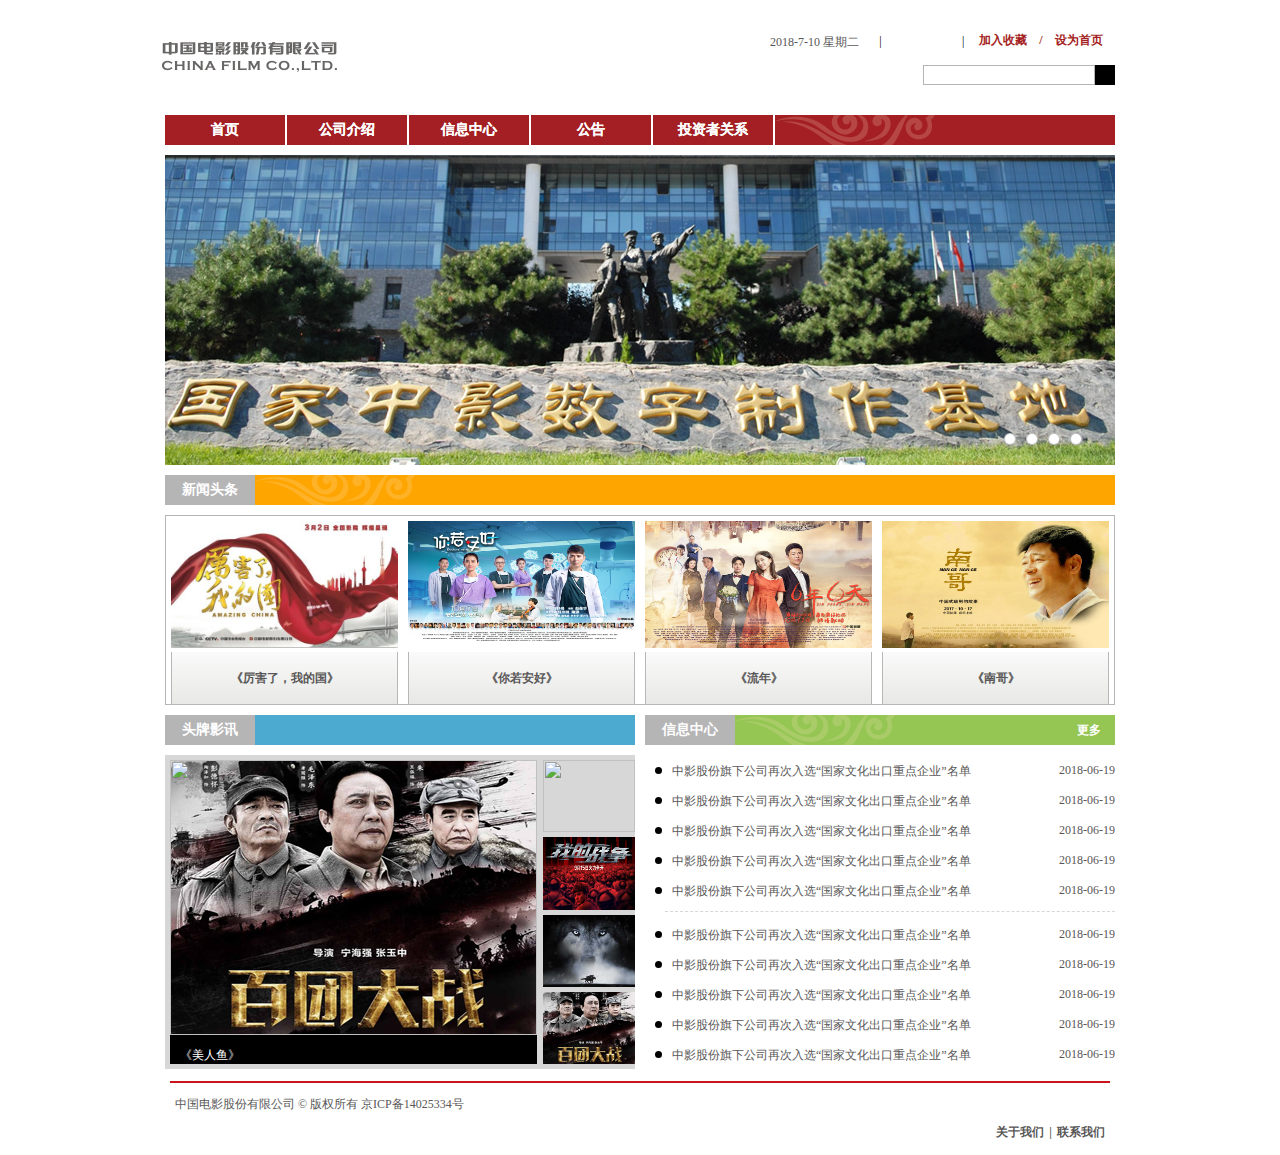
==== commit 323e03c3: "lzq02" ====
--- a/index.html
+++ b/index.html
@@ -1,184 +1,426 @@
 <!DOCTYPE html>
-<html xmlns="http://www.w3.org/1999/xhtml">
+<html lang="en">
 
 <head>
-	<meta http-equiv="Content-Type" content="text/html; charset=utf-8" />
-	<title>Scroll bar enabled - fullPage.js</title>
-	<meta name="author" content="Alvaro Trigo Lopez" />
-	<meta name="description" content="fullPage full-screen navigation and sections control menu." />
-	<meta name="keywords"  content="fullpage,jquery,demo,scrollbar,scroll,bar,fullscreen,navigation,control arrows, dots" />
-	<meta name="Resource-type" content="Document" />
-
-	<link rel="stylesheet" type="text/css" href="css/fullpage.css" />
-	<link rel="stylesheet" type="text/css" href="css/examples.css" />
-	<style>
-
-	/* Style for our header texts
-	* --------------------------------------- */
-	h1{
-		font-size: 5em;
-		font-family: arial,helvetica;
-		color: #fff;
-		margin:0;
-	}
-	.intro p{
-		color: #fff;
-	}
-
-	/* Centered texts in each section
-	* --------------------------------------- */
-	.section{
-		text-align:center;
-	}
-
-
-	/* Bottom menu
-	* --------------------------------------- */
-	#infoMenu li a {
-		color: #fff;
-	}
-.top2{
-    position: absolute;
-    top: 30%;
-    right: 0;
-    bottom: 0;
-    left: 0;
-    margin: auto;
-}
-.someColor{
-    background-color:rgba(0,0,0) ;
-    color: white;
-}
-
-
-    .top1 img{
-        /*width: 100%;*/
-        /*height: 100%;*/
-        position: absolute;
-        top: 0;
-        right: 0;
-        bottom: 0;
-        left: 0;
-        margin: auto;
-    }
-
-      .nanji{
-          position: absolute;
-          top: 50px;
-          left: 300px;
-          /*background-color: whitesmoke;*/
-          z-index: 999999;
-          font-size: 30px;
-          color: whitesmoke;
-
-      }
-        .nanji1{
-            position: absolute;
-            top: 110px;
-            left: 300px;
-            /*background-color: whitesmoke;*/
-            font-size: 20px;
-            color: whitesmoke;
-
-        }
-
-.nanji6{
-	position: absolute;
-	left: 0;
-	bottom: 0;
-}
-.nanji5{
-	position: absolute;
-	left: 138px;
-	bottom: 0;
-}
-.wenzi4{
-	font-size: 60px;
-	color: white;
-}
-.wenzi5{
-	font-size: 30px;
-	margin-top: 50px;
-}
-
-
-	</style>
-
-	<!--[if IE]>
-		<script type="text/javascript">
-			 var console = { log: function() {} };
-		</script>
-	<![endif]-->
+	<meta charset="UTF-8">
+	<title>中国电影股份有限公司</title>
+	<link rel="stylesheet" href="css/index.css">
+	<script src="js/animate.js"></script>
+	<script src="js/shouye.js"></script>
+	<link rel="stylesheet" href="https://at.alicdn.com/t/font_739050_2397765j077.css">
+	
 </head>
+
 <body>
-
-
-
-<div id="fullpage">
-	<div class="section " id="section0">
-        <div class="top1">
-            <img src="img/111111.jpg" alt="">
-        </div>
-		<div class="intro top2">
-			<h1>中国电影股份有限公司</h1>
-			<p>CHINA</p>
-		</div>
-
-	</div>
-
-
-
-
-	<div class="section" id="section1">
-	    <div class="slide" id="slide1">
-
-            <div class="intro">
-
-				<span class="nanji">剧情简介</span>
-				<span class="nanji1">发生在南极的一场坠机事故，让婚庆公司老板吴富春<br>和高空物理学家荆如意相遇，两个毫无共同语言的男女在南极腹<br>地无人区冒险生存75天。在酷寒、没有物质供应、随处都是绝境的环境中，活下去<br>已经变成每一天的最大愿望。在寻找救援的过程中，这对性格水火不容但处境相同的人，敬畏了自然，领悟了爱情</span>
-
-				<!--<span class="nanji3">很好看</span>-->
-
-            </div>
-            <div class="top2-2">
-                <img src="img/222.jpg" alt="">
-				<img src="img/剧照2.jpg" alt="" class="nanji6">
-				<img src="img/juzhao.jpg" alt="" class="nanji5">
-
-			</div>
-		</div>
-
-	    <div class="slide" id="slide2">
-            <div class="top2-2">
-                <img src="img/3333.jpg" alt="">
-            </div>
-			<h1>Slide 2</h1>
-		</div>
-
-	</div>
-	<div class="section" id="section2">
-        <div class="intro top2">
-			<span class="wenzi4">我们一直坚持的，是您的快乐</span>
-			<a href="shouye.html"><h1 class="wenzi5">点击进入首页</h1></a>
-
-		</div>
-        <div class="top2-2">
-            <img src="img/4444.jpg" alt="">
-        </div>
-
-	</div>
-</div>
-
-<script type="text/javascript" src="js/fullpage.js"></script>
-<script type="text/javascript" src="js/examples.js"></script>
-
-<script type="text/javascript">
-    var myFullpage = new fullpage('#fullpage', {
-        anchors: ['firstPage', 'secondPage', '3rdPage'],
-        sectionsColor: ['#C63D0F', '#1BBC9B', '#7E8F7C'],
-        scrollBar: true
-    });
-</script>
-
+	<!-- 最上部开始 -->
+	<section class="bestTop">
+		<a href="zhengwen.html">
+			<div class="topLogo"></div>
+		</a>
+
+		<div class="top_top">
+			<div class="Home_page">
+				<span>加入收藏</span>
+				<span>/</span>
+				<span>设为首页</span>
+			</div>
+			<div class="top_air">
+				<span>|</span>
+				<span>|</span>
+
+			</div>
+			<div class="top_date">
+				<span>2018-7-10 星期二</span>
+			</div>
+		</div>
+		<div class="topsearch">
+			<input type="text" class="topinput">
+			<div class="magnifying">
+				<i class="iconfont icon-fangdajing jing"></i>
+			</div>
+		</div>
+		<div class="topmenu">
+			<ul>
+				<li>
+					<a href="shouye.html">
+						<span>首页</span>
+
+						<div class="disappear">首页</div>
+					</a>
+				</li>
+				<li class="a1">
+					<a href="jieshao.html">
+						<span>公司介绍</span>
+						<div class="disappear">公司介绍</div>
+
+					</a>
+					<div class="jieshaoDown">
+						<div class="jieshaoDown_con">公司简介</div>
+						<div class="jieshaoDown_con">组织架构</div>
+						<div class="jieshaoDown_con">发展战略</div>
+						<div class="jieshaoDown_con">荣誉成就</div>
+					</div>
+				</li>
+				<li>
+					<a href="centerxinxi.html">
+						<span>信息中心</span>
+						<div class="disappear">信息中心</div>
+					</a>
+
+				</li>
+				<li>
+					<a href="gonggao.html">
+						<span>公告</span>
+						<div class="disappear">公告</div>
+					</a>
+
+				</li>
+
+				<li class="a1">
+					<a href="touzi.html">
+						<span>投资者关系</span>
+						<div class="disappear">投资者关系</div>
+					</a>
+					<div class="jieshaoDown">
+						<div class="jieshaoDown_con">定期公告</div>
+						<div class="jieshaoDown_con">临时公告</div>
+						<div class="jieshaoDown_con">推介路演</div>
+						<div class="jieshaoDown_con">股价走势</div>
+					</div>
+
+				</li>
+			</ul>
+			<img src="img/alltit_cloud.png" alt="">
+		</div>
+	</section>
+	<!-- 最上部结束 -->
+
+	<!-- banner以下 开始-->
+	<section class="banner">
+		<a href="zhengwen.html">
+			<img src="img/bann1.jpg" alt="" style="left: 0;">
+
+		</a>
+		<a href="zhengwen.html">
+			<img src="img/bann2.jpg" alt="">
+		</a>
+		<a href="zhengwen.html">
+			<img src="img/bann3.jpg" alt="">
+		</a>
+		<a href="zhengwen.html">
+			<img src="img/bann4.jpg" alt="">
+		</a>
+
+		<div class="dot">
+			<div class="ban_dot">
+				<div class="in_dot"></div>
+			</div>
+			<div class="ban_dot">
+				<div class="in_dot"></div>
+			</div>
+			<div class="ban_dot">
+				<div class="in_dot"></div>
+			</div>
+			<div class="ban_dot">
+				<div class="in_dot"></div>
+			</div>
+		</div>
+	</section>
+	<!-- banner以下结束 -->
+	<!-- 新闻头条开始 -->
+	<section class="theNew_title">
+		<div class="new_title">
+			<span>新闻头条</span>
+		</div>
+		<img src="img/xinwen.png" alt="">
+	</section>
+
+	<section class="theNew">
+		<ul>
+			<li class="movie">
+				<a href="zhengwen.html" target="view_window>
+					<div class=" the_movie ">
+						<img src="img/wodeguo.jpg " alt=" ">
+					</div>			
+					<div class="movName ">《厉害了，我的国》</div>
+				</a>
+
+			</li>
+			<li class="movie ">
+				<a href="zhengwen.html " target="view_window>
+					<div class=" the_movie">
+						<img src="img/niruoanhao.jpg" alt="">
+					</div>
+					<div class="movName">《你若安好》</div>
+				</a>
+
+			</li>
+			<li class="movie">
+				<a href="zhengwen.html" target="view_window>
+					<div class=" the_movie ">
+						<img src="img/liunian.jpg " alt=" ">
+					</div>			
+					<div class="movName ">《流年》</div>
+				</a>
+
+			</li>
+			<li class="movie ">
+				<a href="zhengwen.html " target="view_window>
+					<div class=" the_movie">
+						<img src="img/nange.jpg" alt="">
+					</div>
+					<div class="movName">《南哥》</div>
+				</a>
+
+			</li>
+		</ul>
+
+
+	</section>
+	<!-- 新闻头条结束 -->
+	<!-- 头牌咨讯开始 -->
+	<section class="message_title">
+		<div class="mess_left">
+			<div class="mess_title">头牌影讯</div>
+		</div>
+		<div class="mess_left mess_right">
+			<div class="mess_title">信息中心</div>
+			<img src="img/alltit_cloud.png" alt="">
+			<div class="mess_more">
+				<i class="iconfont icon-sanx"></i>
+				<span>更多</span>
+			</div>
+		</div>
+	</section>
+	<section class="message">
+		<div class="message_left">
+			<div class="message_leftTop">
+				<div class="pic_top"></div>
+				<a href="zhengwen.html" target="view_window">
+					<img src="img/meirenyu.jpg" alt="" style="z-index: 10;">
+				</a>
+				<a href="zhengwen.html" target="view_window">
+					<img src="img/mytuanzhang.jpg" alt="">
+				</a>
+				<a href="zhengwen.html" target="view_window">
+					<img src="img/langtuteng.jpg" alt="">
+				</a>
+				<a href="zhengwen.html " target="view_window">
+					<img src="img/maozhuxi.jpg" alt="">
+				</a>
+
+
+
+
+			</div>
+
+			<div class="message_leftdown">
+				<span>《美人鱼》</span>
+
+			</div>
+			<div class="message_leftdown " style="display: none">
+				<span>《我的团长》</span>
+
+			</div>
+			<div class="message_leftdown" style="display: none">
+				<span>《狼图腾》</span>
+
+			</div>
+			<div class="message_leftdown" style="display: none">
+				<span>《百团大战》</span>
+
+			</div>
+			<div class="messleft_right">
+				<div class="mess_manymov">
+					<a href="zhengwen.html" target="view_window">
+						<img src="img/meirenyu.jpg" alt="">
+					</a>
+
+				</div>
+				<div class="mess_manymov">
+					<a href="zhengwen.html" target="view_window">
+						<img src="img/mytuanzhang.jpg" alt="">
+					</a>
+
+				</div>
+				<div class="mess_manymov">
+					<a href="zhengwen.html" target="view_window">
+						<img src="img/langtuteng.jpg" alt="">
+					</a>
+
+				</div>
+				<div class="mess_manymov">
+					<a href="zhengwen.html" target="view_window">
+						<img src="img/maozhuxi.jpg" alt="">
+					</a>
+
+				</div>
+			</div>
+		</div>
+
+		<div class="message_right">
+			<div class="messright_top">
+				<ul>
+					<li class="messright_top1">
+						<div class="point"></div>
+						<a href="zhengwen.html" target="view_window">
+							<div class="messright_top2">
+								<div class="overflow">
+									<span>中影股份旗下公司再次入选“国家文化出口重点企业”名单</span>
+								</div>
+
+								<span class="mess_color">2018-06-19</span>
+							</div>
+						</a>
+
+					</li>
+					<li class="messright_top1">
+						<div class="point"></div>
+						<a href="zhengwen.html" target="view_window">
+							<div class="messright_top2">
+								<div class="overflow">
+									<span>中影股份旗下公司再次入选“国家文化出口重点企业”名单</span>
+								</div>
+
+								<span class="mess_color">2018-06-19</span>
+							</div>
+						</a>
+
+					</li>
+					<li class="messright_top1">
+						<div class="point"></div>
+						<a href="zhengwen.html" target="view_window">
+							<div class="messright_top2">
+								<div class="overflow">
+									<span>中影股份旗下公司再次入选“国家文化出口重点企业”名单</span>
+								</div>
+
+								<span class="mess_color">2018-06-19</span>
+							</div>
+						</a>
+
+					</li>
+					<li class="messright_top1">
+						<div class="point"></div>
+						<a href="zhengwen.html" target="view_window">
+							<div class="messright_top2">
+								<div class="overflow">
+									<span>中影股份旗下公司再次入选“国家文化出口重点企业”名单</span>
+								</div>
+
+								<span class="mess_color">2018-06-19</span>
+							</div>
+						</a>
+
+					</li>
+					<li class="messright_top1">
+						<div class="point"></div>
+						<a href="zhengwen.html" target="view_window">
+							<div class="messright_top2">
+								<div class="overflow">
+									<span>中影股份旗下公司再次入选“国家文化出口重点企业”名单</span>
+								</div>
+
+								<span class="mess_color">2018-06-19</span>
+							</div>
+						</a>
+
+					</li>
+				</ul>
+			</div>
+			<div class="mess_dashed"></div>
+			<div class="messright_top">
+				<ul>
+					<li class="messright_top1">
+						<div class="point"></div>
+						<a href="zhengwen.html " target="view_window">
+							<div class="messright_top2">
+								<div class="overflow">
+									<span>中影股份旗下公司再次入选“国家文化出口重点企业”名单</span>
+								</div>
+
+								<span class="mess_color">2018-06-19</span>
+							</div>
+						</a>
+
+					</li>
+					<li class="messright_top1">
+						<div class="point"></div>
+						<a href="zhengwen.html" target="view_window">
+							<div class="messright_top2">
+								<div class="overflow">
+									<span>中影股份旗下公司再次入选“国家文化出口重点企业”名单</span>
+								</div>
+
+								<span class="mess_color">2018-06-19</span>
+							</div>
+						</a>
+
+					</li>
+					<li class="messright_top1">
+						<div class="point"></div>
+						<a href="zhengwen.html" target="view_window">
+							<div class="messright_top2">
+								<div class="overflow">
+									<span>中影股份旗下公司再次入选“国家文化出口重点企业”名单</span>
+								</div>
+
+								<span class="mess_color">2018-06-19</span>
+							</div>
+						</a>
+
+					</li>
+					<li class="messright_top1">
+						<div class="point"></div>
+						<a href="zhengwen.html" target="view_window">
+							<div class="messright_top2">
+								<div class="overflow">
+									<span>中影股份旗下公司再次入选“国家文化出口重点企业”名单</span>
+								</div>
+
+								<span class="mess_color">2018-06-19</span>
+							</div>
+						</a>
+
+					</li>
+					<li class="messright_top1">
+						<div class="point"></div>
+						<a href="zhengwen.html " target="view_window">
+							<div class="messright_top2">
+								<div class="overflow">
+									<span>中影股份旗下公司再次入选“国家文化出口重点企业”名单</span>
+								</div>
+
+								<span class="mess_color">2018-06-19</span>
+							</div>
+						</a>
+
+					</li>
+				</ul>
+			</div>
+		</div>
+
+
+
+	</section>
+	<!-- 头牌咨讯结束 -->
+
+	<!-- 末尾开始 -->
+	<section class="end">
+		<div class="end_center">
+			<span>中国电影股份有限公司 © 版权所有 京ICP备14025334号</span>
+			<div class="about">
+				<a href="lianxi.html" target="view_window">
+					<h1>联系我们</h1>
+				</a>
+				<h2>|</h2>
+				<a href="jieshao.html" target="view_window">
+					<h1>关于我们</h1>
+				</a>
+			</div>
+		</div>
+	</section>
+	<!-- 末尾结束 -->
 </body>
-</html>+
+</html>
--- a/css/index.css
+++ b/css/index.css
@@ -0,0 +1,651 @@
+/*
+* @Author: Administrator
+* @Date:   2018-07-10 17:15:40
+* @Last Modified by:   Administrator
+* @Last Modified time: 2018-07-11 17:52:09
+*/
+
+@import url('base.css');
+/* 最上部开始 */
+
+.bestTop {
+	width: 960px;
+	height: 150px;
+	/* background-color: skyblue; */
+	margin: 0 auto;
+	/* overflow: hidden; */
+}
+
+.topLogo {
+	width: 177px;
+	height: 54px;
+	/* background-color: darkgreen; */
+	margin-top: 28px;
+	background: url('../img/logo.jpg') no-repeat center/contain;
+	float: left;
+}
+
+.top_top {
+	width: 707px;
+	height: 50px;
+	/* background-color: seagreen; */
+	float: right;
+}
+
+.Home_page {
+	width: 144.69px;
+	height: 20px;
+	/* background-color: blue; */
+	float: right;
+	margin-top: 30px;
+}
+
+.Home_page span {
+	color: #a41f24;
+	font-size: 12px;
+	margin: 4px;
+	font-weight: bolder;
+}
+
+.Home_page span:nth-child(1):hover {
+	color: black;
+	cursor: pointer;
+}
+
+.Home_page span:nth-child(3):hover {
+	color: black;
+	cursor: pointer;
+}
+
+.top_air {
+	width: 90.03px;
+	height: 20px;
+	/* background-color: yellow; */
+	float: right;
+	display: flex;
+	justify-content: space-between;
+	align-items: flex-end;
+	margin: 30px 8px 0;
+}
+
+.top_air span {
+	width: 3.22px;
+	height: 16px;
+	margin: 0 2px;
+	font-size: 12px;
+}
+
+.top_date {
+	width: 99.2px;
+	height: 20px;
+	/* background-color: lightyellow; */
+	float: right;
+	margin-top: 30px;
+}
+
+.top_date span {
+	font-size: 12px;
+	color: #595757;
+	display: block;
+	margin-top: 4px;
+}
+
+.topsearch {
+	width: 192px;
+	height: 20px;
+	background-color: lightyellow;
+	float: right;
+	margin: 15px 5px 0 0;
+}
+
+.topinput {
+	width: 160px;
+	height: 18px;
+	line-height: 18px;
+	border: 0px;
+	/* background: url(../img/css_pic.png) no-repeat -150px -239px; */
+	padding: 0 5px;
+	float: left;
+	margin: 0;
+	border: 1px solid #B5B5B6;
+}
+
+.magnifying {
+	width: 20px;
+	height: 20px;
+	/* margin-left: 1px; */
+	background-color: black;
+	float: right;
+	cursor: pointer;
+}
+
+.iconfont {
+	width: 20px;
+	height: 20px;
+	color: white;
+	margin: 1px;
+}
+
+.topmenu {
+	height: 30px;
+	display: block;
+	width: 950px;
+	margin: 30px 5px 5px;
+	font-size: 14px;
+	font-weight: bold;
+	color: #FFF;
+	float: left;
+	clear: both;
+	background-color: #A41F24;
+	position: relative;
+}
+
+.topmenu li {
+	width: 120px;
+	height: 30px;
+	/* overflow: hidden; */
+	/* background-color:green; */
+	float: left;
+	/* margin-right: 5px; */
+	border-right: 2px solid white;
+	position: relative;
+}
+
+.disappear {
+	width: 120px;
+	height: 0px;
+	background-color: C9161D;
+	/* margin-right: 5px; */
+	/* border-right: 2px solid white; */
+	position: absolute;
+	left: 0px;
+	top:0;
+	text-align: center;
+	line-height: 30px;
+	font-size: 14px;
+	/* transition: all .5s linear； */
+	color: white;
+}
+
+.topmenu li:nth-child(1):hover .disappear {
+	bottom: 0;
+	opacity: 1;
+	background-color: #C9161D;
+	transition: all .2s linear;
+}
+
+.topmenu li:nth-child(2):hover .disappear {
+	bottom: 0;
+	opacity: 1;
+	background-color: #C9161D;
+	transition: all .2s linear;
+}
+
+.topmenu li:nth-child(3):hover .disappear {
+	bottom: 0;
+	opacity: 1;
+	background-color: #C9161D;
+	transition: all .2s linear;
+}
+
+.topmenu li:nth-child(4):hover .disappear {
+	bottom: 0;
+	opacity: 1;
+	background-color: #C9161D;
+	transition: all .2s linear;
+}
+
+.topmenu li:nth-child(5):hover .disappear {
+	bottom: 0;
+	opacity: 1;
+	background-color: #C9161D;
+	transition: all .2s linear;
+}
+
+.topmenu span {
+	font-size: 14px;
+	font-weight: bold;
+	color: #FFF;
+	line-height: 30px;
+	text-align: center;
+	display: block;
+	
+}
+/* //更改1
+.topmenu span {
+	
+	
+
+} */
+
+.jieshaoDown {
+	width: 227px;
+	height: 0px;
+	position: absolute;
+	left: 0;
+	top:30px;
+	background-color: #FDEBDC;
+	z-index:20;
+	display: flex;
+	flex-direction: column;
+	justify-content: space-around;
+	opacity: 0.8;
+	overflow: hidden;
+}
+.jieshaoDown_con{
+	width: 227px;
+	height: 28px;
+	/* background-color: blue;FDEBDC */
+	line-height: 28px;
+	font-size: 12px;
+	color: black;
+	padding-left: 20px;
+	box-sizing: border-box;	
+}
+
+/* 最上部结束 */
+
+/* banner以下 开始 */
+
+.banner {
+	width: 950px;
+	height: 310px;
+	/* background-color: yellow; */
+	margin: 5px auto;
+	position: relative;
+	cursor: pointer;
+	overflow: hidden;
+}
+
+.banner img {
+	width: 950px;
+	height: 310px;
+	position: absolute;
+	/* z-index: 10; */
+	left: 950px;
+	/* right: 0;
+	top: 0;
+	bottom: 0;
+	margin: auto; */
+}
+
+.dot {
+	width: 90px;
+	height: 14px;
+	/* background-color: darkgreen; */
+	position: absolute;
+	right: 26px;
+	bottom: 18px;
+}
+
+.ban_dot {
+	width: 12px;
+	height: 12px;
+	border-radius: 50%;
+	background-color: #C5C5C5;
+	margin-top: 1px;
+	overflow: hidden;	
+	float: left;
+	margin: 0 5px;
+}
+
+.in_dot {
+	width: 10px;
+	height: 10px;
+	background-color: white;
+	border-radius: 50%;
+	margin: 1px;
+	cursor: pointer;
+}
+
+.hot {
+	background-color: orange;
+}
+
+/* banner以下结束 */
+
+/* 新闻头条开始 */
+
+.theNew_title {
+	width: 950px;
+	height: 30px;
+	background-color: orange;
+	margin: 10px auto;
+}
+
+.new_title {
+	width: 90px;
+	height: 30px;
+	background-color: #B5B5B6;
+	text-align: center;
+	font-weight: bold;
+	font-size: 14px;
+	color: #FFF;
+	line-height: 30px;
+	float: left;
+}
+
+.theNew {
+	width: 948px;
+	height: 188px;
+	/* background-color: lightgreen; */
+	margin: 0 auto;
+	border: 1px solid #B5B5B6;
+}
+
+.movie {
+	width: 227px;
+	height: 180px;
+	/* background-color: lightyellow; */
+	margin: 5px 5px;
+	float: left;
+}
+
+.the_movie {
+	width: 227px;
+	height: 127px;
+}
+
+.movie img {
+	width: 227px;
+	height: 127px;
+	/* overflow: hidden; */
+}
+
+.movName {
+	width: 225px;
+	height: 52px;
+	background: -webkit-linear-gradient(top, #FAFAFA, #E8E8E6);
+	margin-bottom: 5px;
+	text-align: center;
+	float: left;
+	font-size: 12px;
+	font-weight: bold;
+	color: #595757;
+	line-height: 53px;
+	border-bottom: 1px solid #B7B7B7;
+	border-right: 1px solid #B7B7B7;
+	border-left: 1px solid #B7B7B7;
+}
+
+/* 新闻头条结束 */
+
+/* 头牌咨讯开始 */
+
+.message_title {
+	width: 950px;
+	height: 30px;
+	/* background-color: orange; */
+	margin: 10px auto;
+}
+
+.mess_title {
+	width: 90px;
+	height: 30px;
+	background-color: #B5B5B6;
+	text-align: center;
+	font-weight: bold;
+	font-size: 14px;
+	color: #FFF;
+	line-height: 30px;
+	float: left;
+}
+
+.mess_left {
+	width: 470px;
+	height: 30px;
+	background-color: #4CA9D0;
+	float: left;
+}
+
+.mess_right {
+	margin-left: 10px;
+	background-color: #95C653;
+}
+
+.mess_more {
+	width: 50px;
+	height: 16px;
+	/* background-color: lightpink; */
+	float: right;
+	margin-top: 7px;
+	margin-right: 10px;
+	cursor: pointer;
+}
+
+.mess_more .icon-sanx {
+	font-size: 16px;
+	color: white;
+	float: left;
+	/* margin-left: 2px; */
+	/* margin-bottom: 2px; */
+}
+
+.mess_more span {
+	font-size: 12px;
+	color: white;
+	line-height: 16px;
+	display: block;
+	float: left;
+	font-weight: bold;
+}
+
+.mess_more:hover span {
+	color: black;
+}
+
+.message {
+	width: 950px;
+	height: 314px;
+	/* background-color: greenyellow; */
+	margin: 0 auto;
+}
+
+.message_left {
+	width: 470px;
+	height: 314px;
+	background-color: #D7D7D7;
+	padding: 5px 0 5px 5px;
+	box-sizing: border-box;
+	position: relative;
+	float: left;
+}
+
+.message_leftTop {
+	width: 367px;
+	height: 275px;
+	/* background-color: purple; */
+	position: relative;
+	float: left;
+}
+
+.message_leftTop img {
+	width: 367px;
+	height: 275px;
+	float: left;
+	position: absolute;
+	top: 0;
+	left: 0;
+}
+
+.pic_top {
+	width: 367px;
+	height: 11px;
+	background-color: rgba(0, 0, 0, .5);
+	position: absolute;
+	bottom: 0px;
+	float: left;
+}
+
+.message_leftdown {
+	width: 367px;
+	height: 29px;
+	background-color: black;
+	display: flex;
+	align-items: flex-end;
+	float: left;
+	position: absolute;
+	bottom: 5px;
+	left: 5px;
+}
+
+.message_leftdown span {
+	font-size: 12px;
+	color: white;
+	margin-left: 10px;
+}
+
+.messleft_right {
+	width: 92px;
+	height: 304px;
+	/* background-color: orange; */
+	position: absolute;
+	right: 0;
+	top: 5px;
+	display: flex;
+	justify-content: space-between;
+	flex-direction: column;
+}
+
+.mess_manymov {
+	width: 92px;
+	height: 72.25px;
+}
+
+.mess_manymov img {
+	width: 92px;
+	height: 72.25px;
+}
+
+.message_right {
+	width: 470px;
+	height: 314px;
+	/* background-color: pink; */
+	float: right;
+}
+
+.messright_top {
+	width: 470px;
+	height: 150px;
+	/* background-color: hotpink; */
+}
+
+.messright_top1 {
+	width: 460px;
+	height: 30px;
+	/* background-color: yellowgreen; */
+	margin-left: 10px;
+}
+
+.point {
+	width: 7px;
+	height: 7px;
+	border-radius: 50%;
+	background-color: black;
+	float: left;
+	margin-top: 11.5px;
+}
+
+.messright_top2 {
+	width: 443px;
+	height: 30px;
+	/* background-color: green; */
+	/* margin-left: 20px; */
+	float: left;
+	display: flex;
+	justify-content: space-between;
+	align-items: center;
+	margin-left: 10px;
+	/* cursor: pointer; */
+}
+
+.messright_top2 span {
+	font-size: 12px;
+	color: #595757;
+}
+
+.messright_top2 span:hover {
+	color: black;
+}
+
+.mess_dashed {
+	width: 450px;
+	height: 6px;
+	border-bottom: 1px dashed #d7d7d7;
+	margin-bottom: 7px;
+	margin-left: 20px;
+}
+
+.overflow {
+	width: 300px;
+	white-space: nowrap;
+	overflow: hidden;
+	text-overflow: ellipsis;
+}
+
+/* 头牌咨讯结束 */
+
+/* 末尾开始 */
+
+.end {
+	width: 940px;
+	height: 76px;
+	/* background-color: darkgreen; */
+	margin: 0 auto;
+	padding: 5px;
+	position: relative;
+}
+
+.end_center {
+	width: 940px;
+	height: 60px;
+	/* background-color: yellowgreen; */
+	position: absolute;
+	top: 0;
+	bottom: 0;
+	left: 0;
+	right: 0;
+	margin: auto;
+	border-top: 2px solid #C9161D;
+	display: flex;
+	justify-content: space-between;
+}
+
+.end_center span {
+	line-height: 22px;
+	margin-top: 10px;
+	margin-left: 5px;
+	margin-right: 5px;
+	/* float: left; */
+	font-size: 12px;
+	color: #595757;
+}
+
+.about {
+	width: 210px;
+	height: 22px;
+	/* background-color: lightyellow; */
+	align-self: flex-end;
+}
+
+.about h1 {
+	font-size: 12px;
+	color: #595757;
+	margin: 0 5px;
+	line-height: 22px;
+	float: right;
+}
+
+.about h2 {
+	font-size: 12px;
+	color: #595757;
+	margin: 0px;
+	line-height: 22px;
+	float: right;
+}
+
+.about h1:hover {
+	color: black;
+}
+
+/* 末尾结束 */